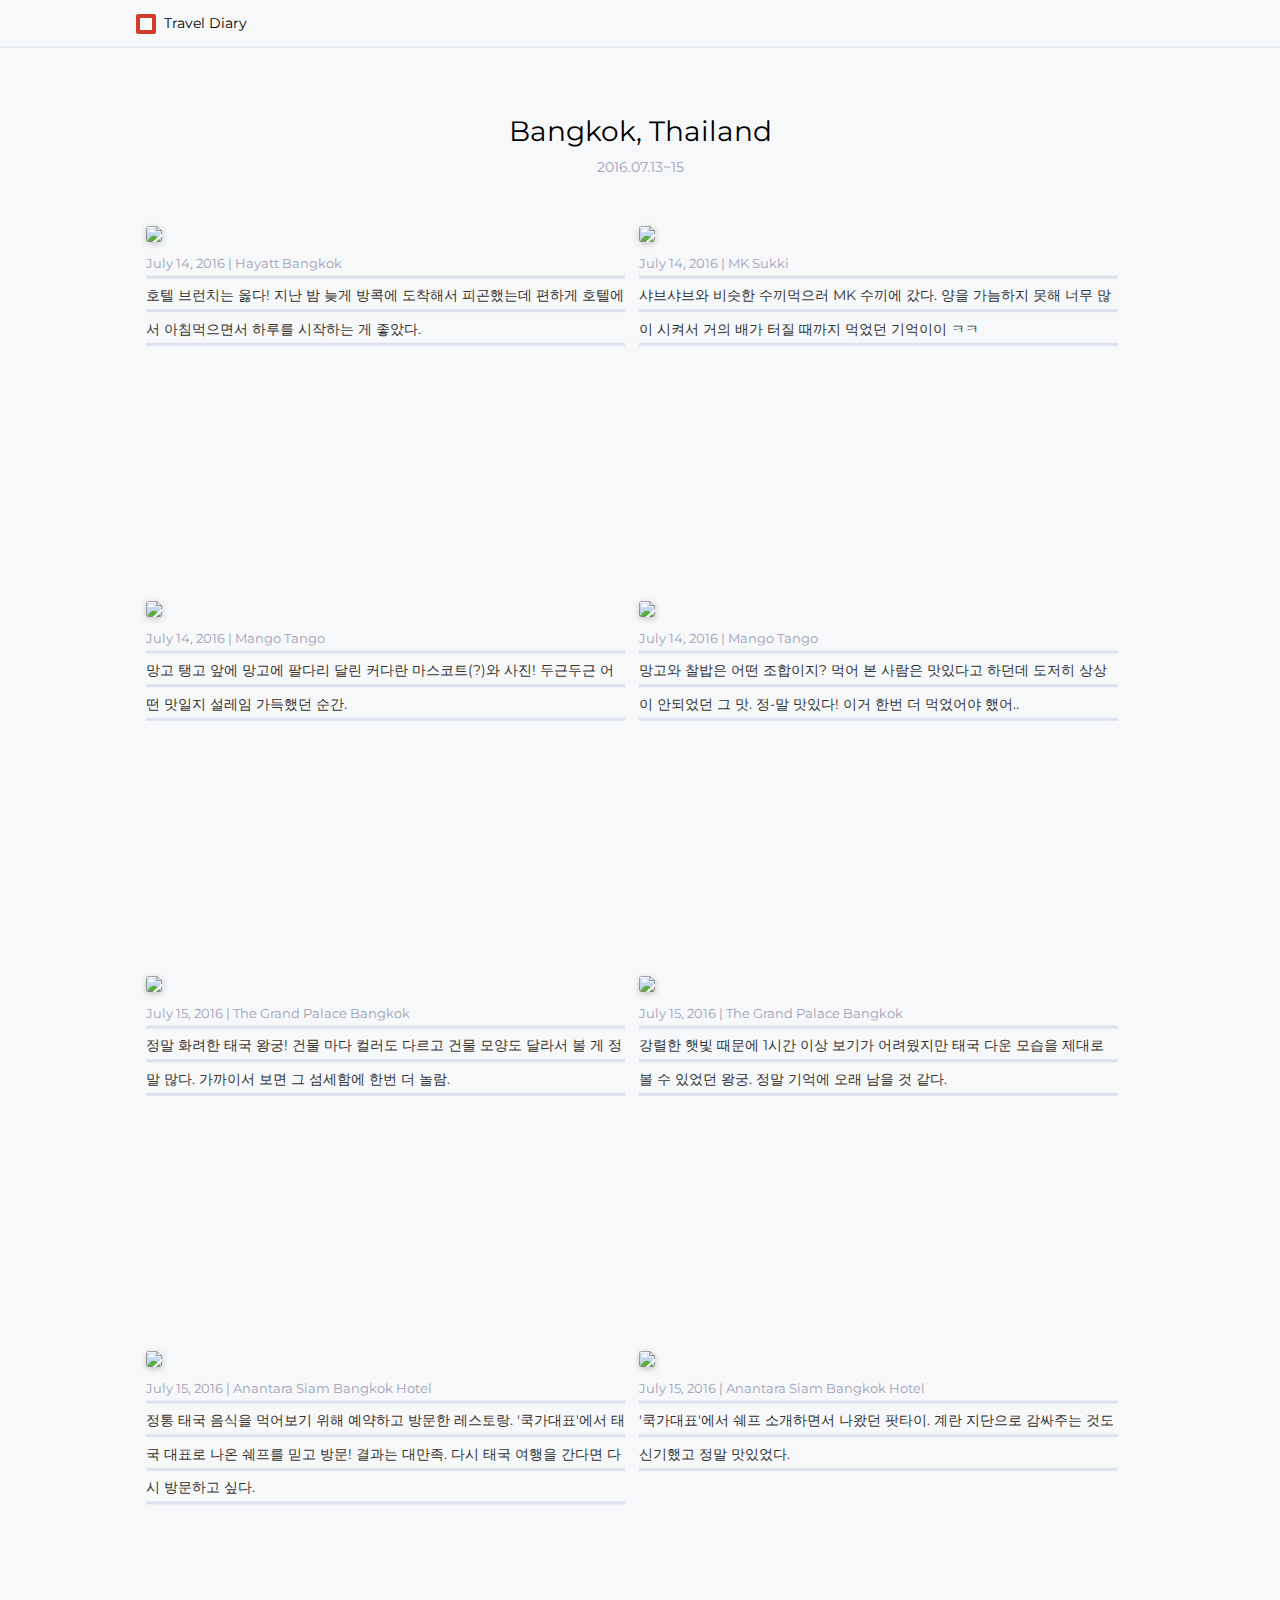
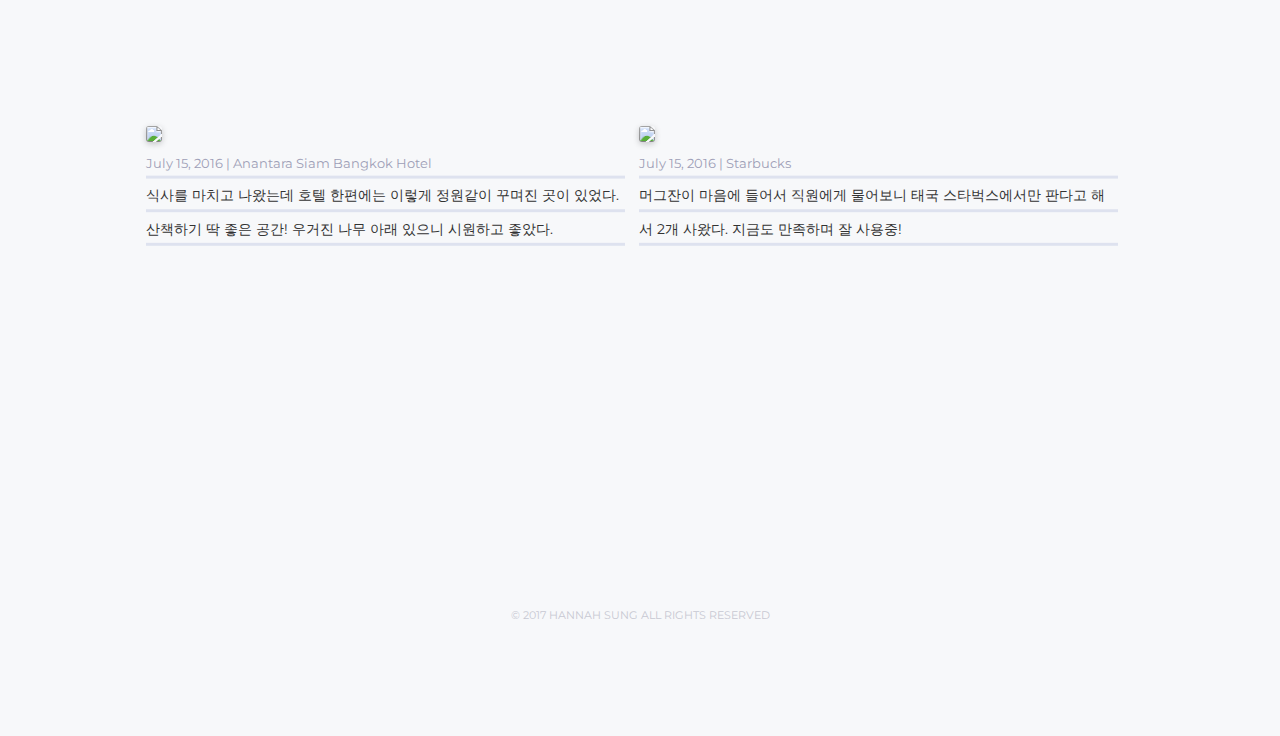
==== 2016_bangkok.html @ ac0f57f3 "텍스트 업데이트" ====
<!DOCTYPE html>
<html>

<head>
  <title>2016 Bangkok, Thailand</title>
  <link href="style.css" type="text/css" rel="stylesheet">
  <link href="https://fonts.googleapis.com/css?family=Cabin:400,700|Montserrat:400,700" rel="stylesheet">
</head>

<body id="home">
    <div id="header">
      <div class="topnav" id="myTopnav">
        <div class="nav_left">
          <a class="logo" href="index.html">
            <img src="img/logo.png" alt="logo" style="fixed" class="logo_img">
            <span class="logo_text">Travel Diary</span>
          </a>
        </div>
      </div>
    </div>
    
  <div class="style fade-in">
    <div class="list"> 
        <div class="detail_photo">

          <div class="detail_title">
              <h2>Bangkok, Thailand</h2>
              <p class="date">2016.07.13~15</p>
          </div>

          <div class="row">
            <div id="photo_list">
              <img src="img/2016_bangkok/1.jpg" onclick="openModal();currentSlide(1)" class="hover-shadow">
              <div class="note">
                  <span class="metadata">July 14, 2016 | Hayatt Bangkok</span>
                <p class="description">호텔 브런치는 옳다! 지난 밤 늦게 방콕에 도착해서 피곤했는데 편하게 호텔에서 아침먹으면서 하루를 시작하는 게 좋았다. </p>
              </div>
            </div>

            <div id="photo_list">
              <img src="img/2016_bangkok/2.jpg" onclick="openModal();currentSlide(2)" class="hover-shadow">
              <div class="note">
                  <span class="metadata">July 14, 2016 | MK Sukki</span>
                <p class="description">샤브샤브와 비슷한 수끼먹으러 MK 수끼에 갔다. 양을 가늠하지 못해 너무 많이 시켜서 거의 배가 터질 때까지 먹었던 기억이이 ㅋㅋ</p>
              </div>
            </div>

            <div id="photo_list">
              <img src="img/2016_bangkok/3.jpg" onclick="openModal();currentSlide(3)" class="hover-shadow">
              <div class="note">
                  <span class="metadata">July 14, 2016 | Mango Tango</span>
                <p class="description">망고 탱고 앞에 망고에 팔다리 달린 커다란 마스코트(?)와 사진! 두근두근 어떤 맛일지 설레임 가득했던 순간.</p>
              </div>
            </div>
            <div id="photo_list">
              <img src="img/2016_bangkok/4.jpg" onclick="openModal();currentSlide(4)" class="hover-shadow">
              <div class="note">
                  <span class="metadata">July 14, 2016 | Mango Tango</span>
                <p class="description">망고와 찰밥은 어떤 조합이지? 먹어 본 사람은 맛있다고 하던데 도저히 상상이 안되었던 그 맛. 정-말 맛있다! 이거 한번 더 먹었어야 했어..</p>
              </div>
            </div>

            <div id="photo_list">
              <img src="img/2016_bangkok/5.jpg" onclick="openModal();currentSlide(5)" class="hover-shadow">
              <div class="note">
                  <span class="metadata">July 15, 2016 | The Grand Palace Bangkok</span>
                <p class="description">정말 화려한 태국 왕궁! 건물 마다 컬러도 다르고 건물 모양도 달라서 볼 게 정말 많다. 가까이서 보면 그 섬세함에 한번 더 놀람.</p>
              </div>
            </div>

            <div id="photo_list">
              <img src="img/2016_bangkok/6.jpg" onclick="openModal();currentSlide(6)" class="hover-shadow">
              <div class="note">
                  <span class="metadata">July 15, 2016 | The Grand Palace Bangkok</span>
                <p class="description">강렬한 햇빛 때문에 1시간 이상 보기가 어려웠지만 태국 다운 모습을 제대로 볼 수 있었던 왕궁. 정말 기억에 오래 남을 것 같다.</p>
              </div>
            </div>

            <div id="photo_list">
              <img src="img/2016_bangkok/7.jpg" onclick="openModal();currentSlide(7)" class="hover-shadow">
              <div class="note">
                  <span class="metadata">July 15, 2016 | Anantara Siam Bangkok Hotel</span>
                <p class="description">정통 태국 음식을 먹어보기 위해 예약하고 방문한 레스토랑. '쿡가대표'에서 태국 대표로 나온 쉐프를 믿고 방문! 결과는 대만족. 다시 태국 여행을 간다면 다시 방문하고 싶다.</p>
              </div>
            </div>

            <div id="photo_list">
              <img src="img/2016_bangkok/8.jpg" onclick="openModal();currentSlide(8)" class="hover-shadow">
              <div class="note">
                  <span class="metadata">July 15, 2016 | Anantara Siam Bangkok Hotel</span>
                <p class="description">'쿡가대표'에서 쉐프 소개하면서 나왔던 팟타이. 계란 지단으로 감싸주는 것도 신기했고 정말 맛있었다.</p>
              </div>
            </div>
              
            <div id="photo_list">
              <img src="img/2016_bangkok/9.jpg" onclick="openModal();currentSlide(9)" class="hover-shadow">
              <div class="note">
                  <span class="metadata">July 15, 2016 | Anantara Siam Bangkok Hotel</span>
                <p class="description">식사를 마치고 나왔는데 호텔 한편에는 이렇게 정원같이 꾸며진 곳이 있었다. 산책하기 딱 좋은 공간! 우거진 나무 아래 있으니 시원하고 좋았다.</p>
              </div>
            </div>
              
            <div id="photo_list">
              <img src="img/2016_bangkok/10.jpg" onclick="openModal();currentSlide(10)" class="hover-shadow">
              <div class="note">
                  <span class="metadata">July 15, 2016 | Starbucks</span>
                <p class="description">머그잔이 마음에 들어서 직원에게 물어보니 태국 스타벅스에서만 판다고 해서 2개 사왔다. 지금도 만족하며 잘 사용중!</p>
              </div>
            </div>

          </div>
        </div>

          <div id="myModal" class="modal">
            <span class="close cursor" onclick="closeModal()">&times;</span>
            <div class="modal-content fade-in">

              <div class="mySlides style">
                <div class="numbertext">1 / 10</div>
                <img src="img/2016_bangkok/1.jpg" style="width:100%">
                <div class="caption-container">
                  <p id="caption">호텔 브런치는 옳다! 지난 밤 늦게 방콕에 도착해서 피곤했는데 편하게 호텔에서 아침먹으면서 하루를 시작하는 게 좋았다.</p>
                </div>
              </div>

              <div class="mySlides">
                <div class="numbertext">2 / 10</div>
                <img src="img/2016_bangkok/2.jpg" style="width:100%">
                <div class="caption-container">
                  <p id="caption">샤브샤브와 비슷한 수끼먹으러 MK 수끼에 갔다. 양을 가늠하지 못해 너무 많이 시켜서 거의 배가 터질 때까지 먹었던 기억이 ㅋㅋ</p>
                </div>
              </div>

              <div class="mySlides">
                <div class="numbertext">3 / 10</div>
                <img src="img/2016_bangkok/3.jpg" style="width:100%">
                <div class="caption-container">
                  <p id="caption">망고 탱고 앞에 망고에 팔다리 달린 커다란 마스코트(?)와 사진! 두근두근 어떤 맛일지 설레임 가득했던 순간</p>
                </div>
              </div>

              <div class="mySlides">
                <div class="numbertext">4 / 10</div>
                <img src="img/2016_bangkok/4.jpg" style="width:100%">
                <div class="caption-container">
                  <p id="caption">망고와 찰밥은 어떤 조합이지? 먹어 본 사람은 맛있다고 하던데 도저히 상상이 안되었던 그 맛. 정-말 맛있다! 이거 한번 더 먹었어야 했어..</p>
                </div>
              </div>
                
              <div class="mySlides style">
                <div class="numbertext">5 / 10</div>
                <img src="img/2016_bangkok/5.jpg" style="width:100%">
                <div class="caption-container">
                  <p id="caption">정말 화려한 태국 왕궁! 건물 마다 컬러도 다르고 건물 모양도 달라서 볼 게 정말 많다. 가까이서 보면 그 섬세함에 한번 더 놀람.</p>
                </div>
              </div>

              <div class="mySlides">
                <div class="numbertext">6 / 10</div>
                <img src="img/2016_bangkok/6.jpg" style="width:100%">
                <div class="caption-container">
                  <p id="caption">강렬한 햇빛 때문에 1시간 이상 보기가 어려웠지만 태국 다운 모습을 제대로 볼 수 있었던 왕궁. 정말 기억에 오래 남을 것 같다.</p>
                </div>
              </div>

              <div class="mySlides">
                <div class="numbertext">7 / 10</div>
                <img src="img/2016_bangkok/7.jpg" style="width:100%">
                <div class="caption-container">
                  <p id="caption">정통 태국 음식을 먹어보기 위해 예약하고 방문한 레스토랑. '쿡가대표'에서 태국 대표로 나온 쉐프를 믿고 방문! 결과는 대만족. 다시 태국 여행을 간다면 다시 방문하고 싶다.</p>
                </div>
              </div>
                
              <div class="mySlides style">
                <div class="numbertext">8/ 10</div>
                <img src="img/2016_bangkok/8.jpg" style="width:100%">
                <div class="caption-container">
                  <p id="caption">'쿡가대표'에서 쉐프 소개하면서 나왔던 팟타이. 계란 지단으로 감싸주는 것도 신기했고 정말 맛있었다.</p>
                </div>
              </div>

              <div class="mySlides">
                <div class="numbertext">9 / 10</div>
                <img src="img/2016_bangkok/9.jpg" style="width:100%">
                <div class="caption-container">
                  <p id="caption">식사를 마치고 나왔는데 호텔 한편에는 이렇게 정원같이 꾸며진 곳이 있었다. 산책하기 딱 좋은 공간! 우거진 나무 아래 있으니 시원하고 좋았다.</p>
                </div>
              </div>

              <div class="mySlides">
                <div class="numbertext">10 / 10</div>
                <img src="img/2016_bangkok/10.jpg" style="width:100%">
                <div class="caption-container">
                  <p id="caption">머그잔이 마음에 들어서 직원에게 물어보니 태국 스타벅스에서만 판다고 해서 2개 사왔다. 지금도 만족하며 잘 사용중!</p>
                </div>
              </div>

              <a class="prev" onclick="plusSlides(-1)">&#10094;</a>
              <a class="next" onclick="plusSlides(1)">&#10095;</a>

            </div>

          </div>
      </div>
    </div>
  

  <script>
    function openModal() {
    document.getElementById('myModal').style.display = "block";
    }

    function closeModal() {
    document.getElementById('myModal').style.display = "none";
    }

    var slideIndex = 1;
    showSlides(slideIndex);

    function plusSlides(n) {
    showSlides(slideIndex += n);
    }

    function currentSlide(n) {
    showSlides(slideIndex = n);
    }

    function showSlides(n) {
    var i;
    var slides = document.getElementsByClassName("mySlides");
    var dots = document.getElementsByClassName("demo");
    var captionText = document.getElementById("caption");
    if (n > slides.length) {slideIndex = 1}
    if (n < 1) {slideIndex = slides.length}
    for (i = 0; i < slides.length; i++) {
      slides[i].style.display = "none";
    }
    for (i = 0; i < dots.length; i++) {
      dots[i].className = dots[i].className.replace(" active", "");
    }
    slides[slideIndex-1].style.display = "block";
    dots[slideIndex-1].className += " active";
    captionText.innerHTML = dots[slideIndex-1].alt;
    }
  </script>

</body>

<footer id="footer">
  <p>© 2017 HANNAH SUNG ALL RIGHTS RESERVED</p>
</footer>

</html>
---- style.css ----
body {
  margin: 0 auto;
  min-height: 800px;
  font-family: sans-serif;
}

/*HOME*/

#home {
  background: #F7F8FA;
  position: relative;
  font-size: 14px;
}

.list {
    width: 100%;
    max-width: 1040px;
    margin: 1% auto;
}


.detail_photo{
  margin: 0 auto;
}


.logo_img{
  width: 20px;
  height: 20px;
  position: absolute;
}

.logo_text {
  font-family: 'Montserrat', sans-serif;
  font-size: 1.15em;
  color: #000;
  margin-left: 28px;
}


p {
  margin: 5% auto;
  padding: 0;
  font-family: 'Montserrat', sans-serif;
}

.topnav {
    background-color: #F7F8FA;
    border-bottom: solid 2px #e8ebf0;
    overflow: hidden;
}
.nav_left{
    width: 1040px;
    margin: 0 auto;
}

.topnav a {
    float: left;
    display: block;
    color: #000;
    text-align: center;
    padding: 14px 16px;
    text-decoration: none;
    font-size: 0.9em;
}

.topnav a:hover {
    background-color: #f0f3f7;
    color: black;
}

.topnav a.active {
    background-color: #4CAF50;
    color: white;
  }

.title {
  color: #000000;
  padding: 30px 0 20px 0;
}

.location{
  font-size: 1.3em;
  color: #000000;
  text-align: center;
  margin-bottom: 6px;
  padding: 0;
}

h3 {
  font-size:1.15em;
  color: #000000;
}

.date {
  font-size: 1em;
  color: #9E9FB7;
  text-align: center;
  margin: 0;
  padding: 0;
}


.card {
    box-shadow: 0 2px 6px 0 rgba(0,0,0,0.2);
    transition: 0.3s;
    width: 30.5%;
    height: auto;
    background: #ffffff;
    margin: 1%;
    display: inline-block;
    border-radius: 3px;
    min-height: 230px;
    vertical-align: top;
}

.card:hover {
    box-shadow: 0 10px 20px 0 rgba(0,0,0,0.2);
}

.container {
    padding-bottom: 1em;
    margin: 0 auto;
}

.album img {
  border-radius: 3px 3px 0 0;
}

#photo_list {
  width: 48%;
  height: auto;
  display: inline-block;
  border-radius: 3px;
  margin: 0.5%;
  margin-top: 50px;
  cursor: pointer;
  transition: 0.3s;
  min-height: 320px;
  vertical-align: top;

}

#photo_list img {
  border-radius: 3px;
  box-shadow: 0 2px 6px 0 rgba(0,0,0,0.2);
  transition: 0.3s;
  height: auto;
  width:100%;
}

#photo_list img:hover {
    box-shadow: 0 10px 20px 0 rgba(0,0,0,0.2);
}

.link_wrap {
    z-index: 100;
    text-decoration: none;
}

.album{
  margin: 0;
  padding-bottom: 20px;
}

.album_number {
  font-size: 1em;
  color: #9E9FB7;
  margin-left: 10px;
  font-family: 'Montserrat', sans-serif;
}

.year {
  font-size: 1.8em;
  margin-left: 10px;
  margin: 40px 0 20px 10px;
  box-shadow: inset 0 -3px #D0021B;
  padding-bottom: 6px;
  font-family: 'Montserrat', sans-serif;
}

h2 {
  text-align: center;
  font-family: 'Montserrat', sans-serif;
  margin-bottom: 10px;
  font-weight: normal;
  font-size: 2em;
}

.metadata {
  color: #9E9FB7;
  font-size: 0.9em;
  padding-top: 10px;
  margin: 0;
  font-family: 'Montserrat', sans-serif;
}

.description {
  color: #333333;
  font-size: 1em;
  line-height: 2em;
}

/*DETAIL*/

.row {
    padding: 0 2%;
    margin: 0 auto;
    max-width: 1000px;
}


.detail_title {
  padding-top: 30px;
}

.note {
  top: 20px; right: 0; bottom: 40px; left: 60px;
  background: linear-gradient(transparent, transparent 2.2em, #DEE2EF 2.2em);
  background-size: 2.4em 2.4em;
  padding-top: 10px;
}


.note p {
  color: #333333;
  font-size: 1em;
  line-height: 2.4em;
  width: 100%;
  max-width: 100%;
  height: 100%;
  max-height: 100%;
  border: 0;
  outline: 0;
  background: transparent;
  box-sizing: border-box;
  z-index: 1;
  margin-top: 8px;
}

#footer {
  width: 100%
  margin: 0 auto;
  padding: 80px 0 50px 0;
  color: #c7c8d2;
  font-size: 0.8em;
  font-family: 'Montserrat', sans-serif;
  text-align: center;
}



/* modal */


.row > .column {
  padding: 0 8px;
}

.row:after {
  content: "";
  display: table;
  clear: both;
}

.column {
  float: left;
  width: 25%;
}

/* The Modal (background) */
.modal {
  display: none;
  position: fixed;
  z-index: 1;
  padding-top: 50px;
  left: 0;
  top: 0;
  width: 100%;
  height: 100%;
  overflow: auto;
  background-color: rgba(0, 0, 0, 0.9);
}

/* Modal Content */
.modal-content {
  position: relative;
  margin: 0 auto;
  padding: 0;
  width: 60%;
  max-width: 1000px;
}

/* The Close Button */
.close {
  color: #DEE2EF;
  position: absolute;
  top: 10px;
  right: 25px;
  font-size: 2.2em;
  font-weight: normal;
}

.close:hover,
.close:focus {
  color: #9E9FB7;
  text-decoration: none;
  cursor: pointer;
}

.mySlides {
  display: none;
}

.mySlides img {
  border-radius: 3px;
}

/* Next & previous buttons */
.prev,
.next {
  cursor: pointer;
  position: absolute;
  top: 50%;
  width: auto;
  padding: 16px;
  margin-top: -50px;
  color: white;
  font-weight: bold;
  font-size: 1.6em;
  transition: 0.6s ease;
  border-radius: 0 3px 3px 0;
  user-select: none;
  -webkit-user-select: none;
}

/* Position the "next button" to the right */
.next {
  right: 0;
  border-radius: 3px 0 0 3px;
}

/* On hover, add a black background color with a little bit see-through */
.prev:hover,
.next:hover {
  background-color: rgba(0, 0, 0, 0.8);
}

/* Number text (1/3 etc) */

/*.numbertext {
  color: #f2f2f2;
  font-size: 12px;
  padding: 8px 12px;
  position: absolute;
  top: 0;
}*/

.caption-container {
  color: white;
  border-radius: 5px;
  position: absolute;
  margin: 0 auto;
  width: 100%;
}

#caption {
  font-size: 1em;
  font-weight: normal;
  color: #fff;
  text-align: center;
  line-height: 1.5em;
}

img.demo {
  opacity: 0.6;
}

.active,
.demo:hover {
  opacity: 1;
}

img.hover-shadow {
  transition: 0.3s
}

.hover-shadow:hover {
  box-shadow: 0 4px 8px 0 rgba(0, 0, 0, 0.2), 0 6px 20px 0 rgba(0, 0, 0, 0.19)
}

/*Page Fade-in*/
.fade-in {
  animation: fadeIn ease 1s;
  -webkit-animation: fadeIn ease 1s;
  -moz-animation: fadeIn ease 1s;
  -o-animation: fadeIn ease 1s;
  -ms-animation: fadeIn ease 1s;
}


@keyframes fadeIn{
  0% {
    opacity:0;
  }
  100% {
    opacity:1;
  }
}

@-moz-keyframes fadeIn {
  0% {
    opacity:0;
  }
  100% {
    opacity:1;
  }
}

@-webkit-keyframes fadeIn {
  0% {
    opacity:0;
  }
  100% {
    opacity:1;
  }
}

@-o-keyframes fadeIn {
  0% {
    opacity:0;
  }
  100% {
    opacity:1;
  }
}

@-ms-keyframes fadeIn {
  0% {
    opacity:0;
  }
  100% {
    opacity:1;
  }
}

@media only screen and (min-width: 320px) and (max-width: 480px){
    .card {
        width: 90%;
        margin: 2% 5%;
        }
    .album {
        margin:0 auto;
    }
    .title {
        margin: 0 5%;
    }
    .year {
        margin: 0;
    } 
    #photo_list{
        width: 90%;
        margin: 2%;
        min-height: 360px;
    }
    .detail_title {
        padding-bottom: 30px;
    }
    .modal-content {
      position: relative;
      margin: 0 auto;
      padding: 0;
      width: 80%;
      max-width: 400px;
    }
    .prev,
    .next {
        top: 60%;
    } 
    
}
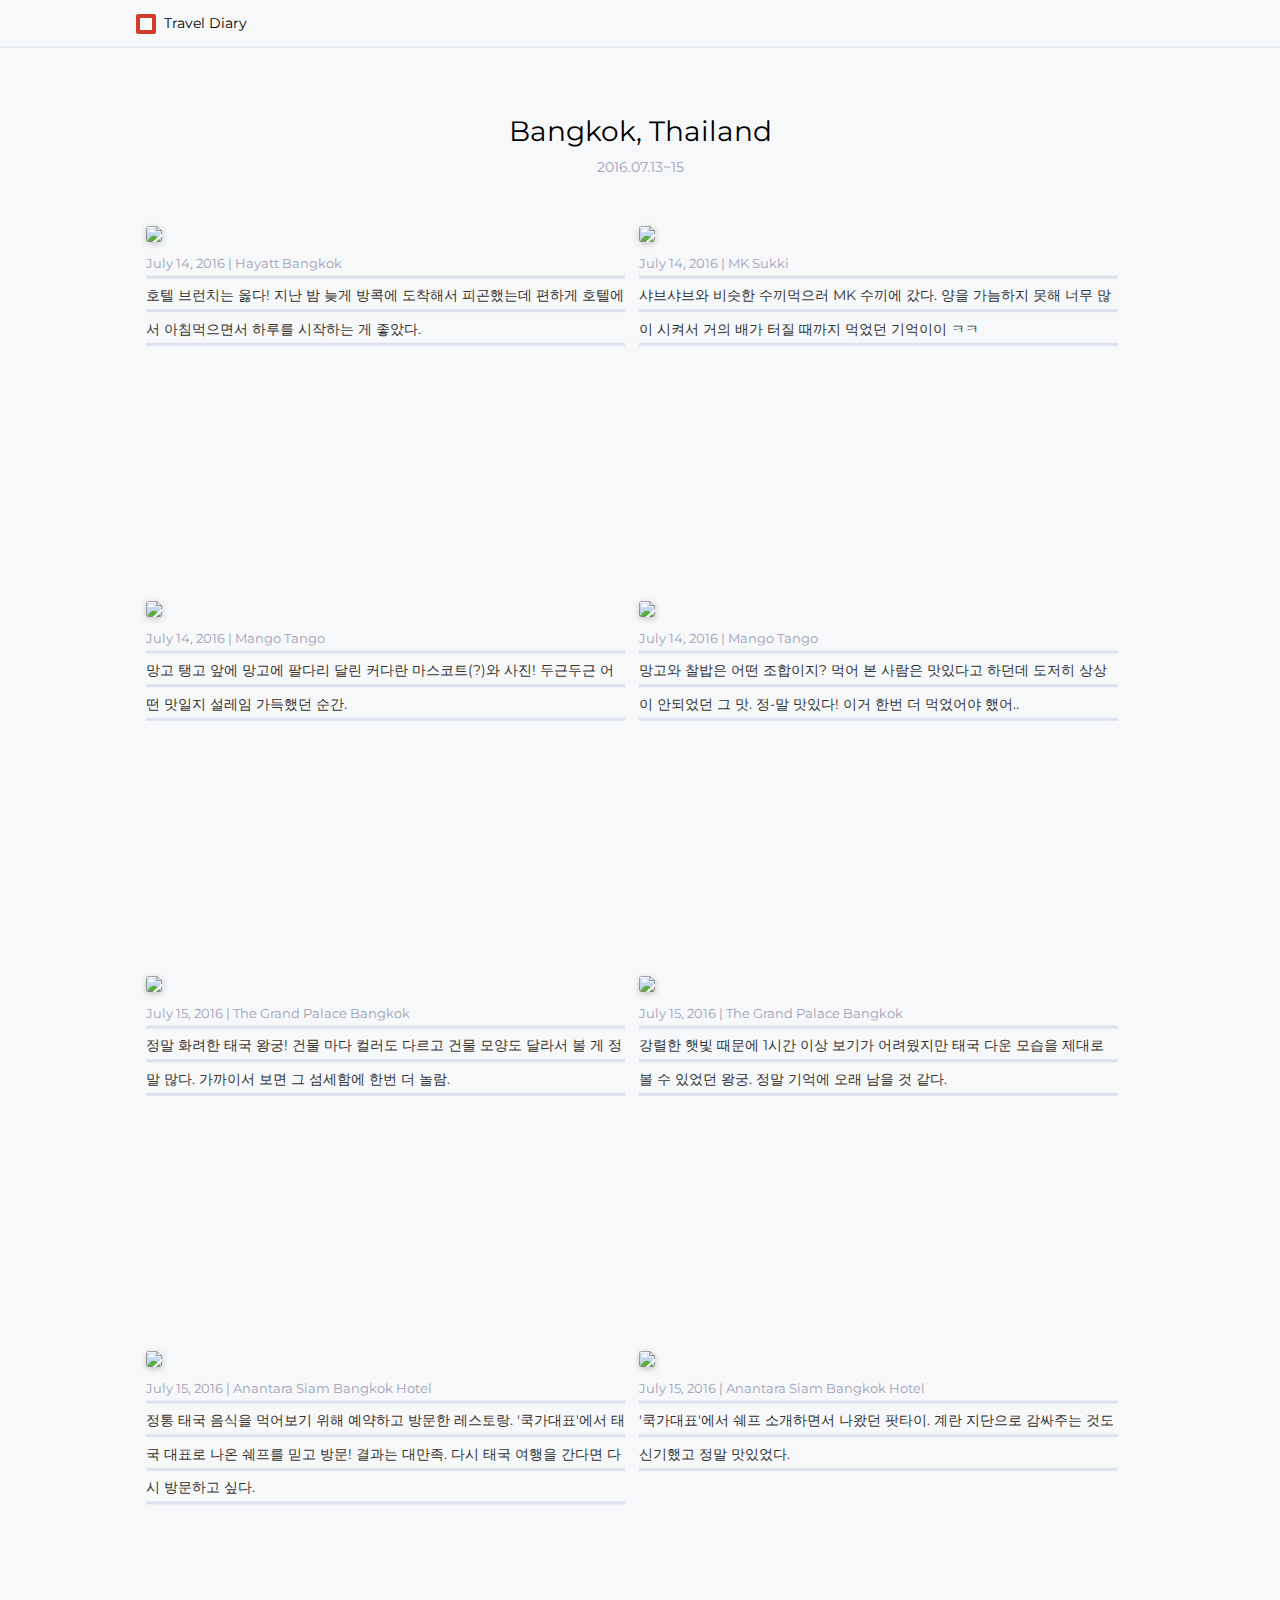
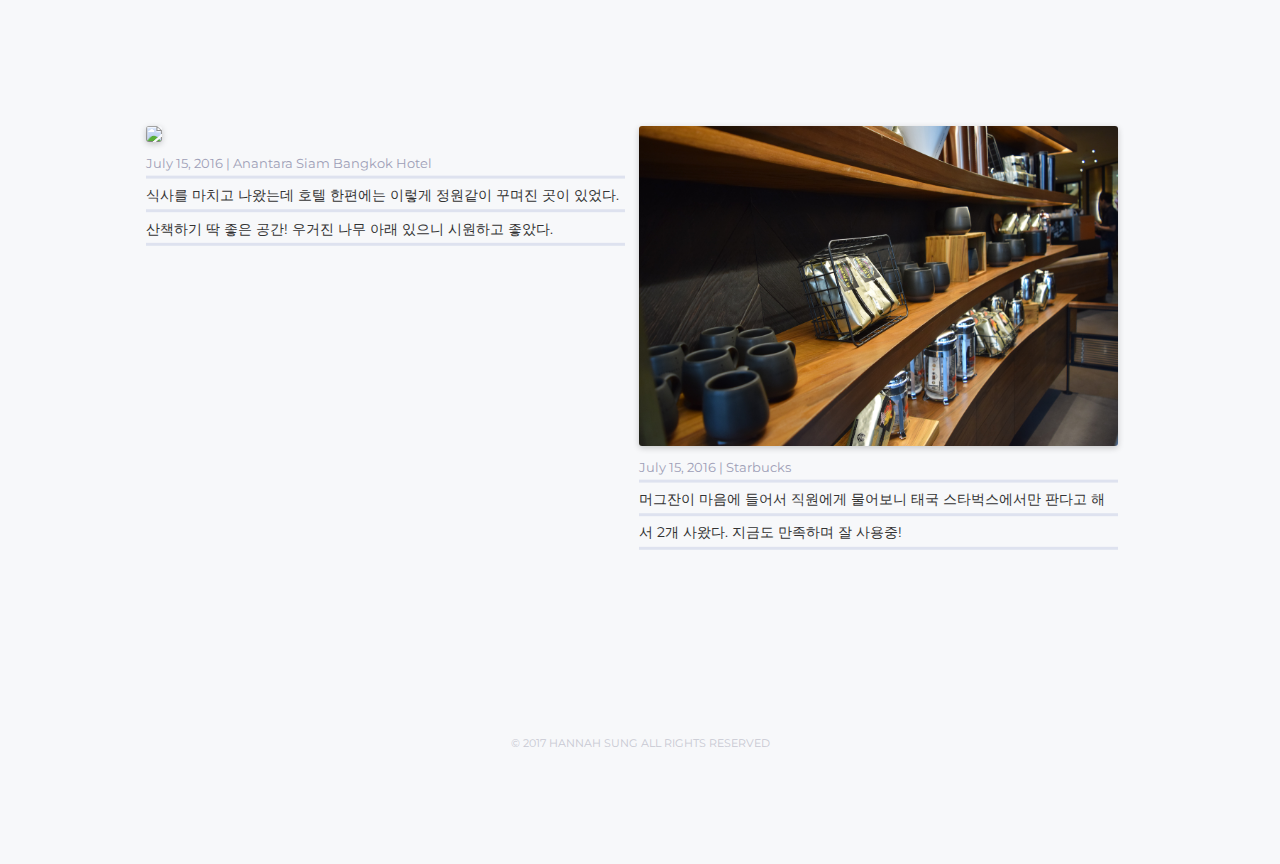
==== commit dc89a098: "JPG로 변경" ====
--- a/2016_bangkok.html
+++ b/2016_bangkok.html
@@ -30,7 +30,7 @@
 
           <div class="row">
             <div id="photo_list">
-              <img src="img/2016_bangkok/1.jpg" onclick="openModal();currentSlide(1)" class="hover-shadow">
+              <img src="img/2016_bangkok/1.JPG" onclick="openModal();currentSlide(1)" class="hover-shadow">
               <div class="note">
                   <span class="metadata">July 14, 2016 | Hayatt Bangkok</span>
                 <p class="description">호텔 브런치는 옳다! 지난 밤 늦게 방콕에 도착해서 피곤했는데 편하게 호텔에서 아침먹으면서 하루를 시작하는 게 좋았다. </p>
@@ -38,7 +38,7 @@
             </div>
 
             <div id="photo_list">
-              <img src="img/2016_bangkok/2.jpg" onclick="openModal();currentSlide(2)" class="hover-shadow">
+              <img src="img/2016_bangkok/2.JPG" onclick="openModal();currentSlide(2)" class="hover-shadow">
               <div class="note">
                   <span class="metadata">July 14, 2016 | MK Sukki</span>
                 <p class="description">샤브샤브와 비슷한 수끼먹으러 MK 수끼에 갔다. 양을 가늠하지 못해 너무 많이 시켜서 거의 배가 터질 때까지 먹었던 기억이이 ㅋㅋ</p>
@@ -46,14 +46,14 @@
             </div>
 
             <div id="photo_list">
-              <img src="img/2016_bangkok/3.jpg" onclick="openModal();currentSlide(3)" class="hover-shadow">
+              <img src="img/2016_bangkok/3.JPG" onclick="openModal();currentSlide(3)" class="hover-shadow">
               <div class="note">
                   <span class="metadata">July 14, 2016 | Mango Tango</span>
                 <p class="description">망고 탱고 앞에 망고에 팔다리 달린 커다란 마스코트(?)와 사진! 두근두근 어떤 맛일지 설레임 가득했던 순간.</p>
               </div>
             </div>
             <div id="photo_list">
-              <img src="img/2016_bangkok/4.jpg" onclick="openModal();currentSlide(4)" class="hover-shadow">
+              <img src="img/2016_bangkok/4.JPG" onclick="openModal();currentSlide(4)" class="hover-shadow">
               <div class="note">
                   <span class="metadata">July 14, 2016 | Mango Tango</span>
                 <p class="description">망고와 찰밥은 어떤 조합이지? 먹어 본 사람은 맛있다고 하던데 도저히 상상이 안되었던 그 맛. 정-말 맛있다! 이거 한번 더 먹었어야 했어..</p>
@@ -61,7 +61,7 @@
             </div>
 
             <div id="photo_list">
-              <img src="img/2016_bangkok/5.jpg" onclick="openModal();currentSlide(5)" class="hover-shadow">
+              <img src="img/2016_bangkok/5.JPG" onclick="openModal();currentSlide(5)" class="hover-shadow">
               <div class="note">
                   <span class="metadata">July 15, 2016 | The Grand Palace Bangkok</span>
                 <p class="description">정말 화려한 태국 왕궁! 건물 마다 컬러도 다르고 건물 모양도 달라서 볼 게 정말 많다. 가까이서 보면 그 섬세함에 한번 더 놀람.</p>
@@ -69,7 +69,7 @@
             </div>
 
             <div id="photo_list">
-              <img src="img/2016_bangkok/6.jpg" onclick="openModal();currentSlide(6)" class="hover-shadow">
+              <img src="img/2016_bangkok/6.JPG" onclick="openModal();currentSlide(6)" class="hover-shadow">
               <div class="note">
                   <span class="metadata">July 15, 2016 | The Grand Palace Bangkok</span>
                 <p class="description">강렬한 햇빛 때문에 1시간 이상 보기가 어려웠지만 태국 다운 모습을 제대로 볼 수 있었던 왕궁. 정말 기억에 오래 남을 것 같다.</p>
@@ -77,7 +77,7 @@
             </div>
 
             <div id="photo_list">
-              <img src="img/2016_bangkok/7.jpg" onclick="openModal();currentSlide(7)" class="hover-shadow">
+              <img src="img/2016_bangkok/7.JPG" onclick="openModal();currentSlide(7)" class="hover-shadow">
               <div class="note">
                   <span class="metadata">July 15, 2016 | Anantara Siam Bangkok Hotel</span>
                 <p class="description">정통 태국 음식을 먹어보기 위해 예약하고 방문한 레스토랑. '쿡가대표'에서 태국 대표로 나온 쉐프를 믿고 방문! 결과는 대만족. 다시 태국 여행을 간다면 다시 방문하고 싶다.</p>
@@ -85,7 +85,7 @@
             </div>
 
             <div id="photo_list">
-              <img src="img/2016_bangkok/8.jpg" onclick="openModal();currentSlide(8)" class="hover-shadow">
+              <img src="img/2016_bangkok/8.JPG" onclick="openModal();currentSlide(8)" class="hover-shadow">
               <div class="note">
                   <span class="metadata">July 15, 2016 | Anantara Siam Bangkok Hotel</span>
                 <p class="description">'쿡가대표'에서 쉐프 소개하면서 나왔던 팟타이. 계란 지단으로 감싸주는 것도 신기했고 정말 맛있었다.</p>
@@ -93,7 +93,7 @@
             </div>
               
             <div id="photo_list">
-              <img src="img/2016_bangkok/9.jpg" onclick="openModal();currentSlide(9)" class="hover-shadow">
+              <img src="img/2016_bangkok/9.JPG" onclick="openModal();currentSlide(9)" class="hover-shadow">
               <div class="note">
                   <span class="metadata">July 15, 2016 | Anantara Siam Bangkok Hotel</span>
                 <p class="description">식사를 마치고 나왔는데 호텔 한편에는 이렇게 정원같이 꾸며진 곳이 있었다. 산책하기 딱 좋은 공간! 우거진 나무 아래 있으니 시원하고 좋았다.</p>
@@ -101,7 +101,7 @@
             </div>
               
             <div id="photo_list">
-              <img src="img/2016_bangkok/10.jpg" onclick="openModal();currentSlide(10)" class="hover-shadow">
+              <img src="img/2016_bangkok/10.JPG" onclick="openModal();currentSlide(10)" class="hover-shadow">
               <div class="note">
                   <span class="metadata">July 15, 2016 | Starbucks</span>
                 <p class="description">머그잔이 마음에 들어서 직원에게 물어보니 태국 스타벅스에서만 판다고 해서 2개 사왔다. 지금도 만족하며 잘 사용중!</p>
@@ -117,7 +117,7 @@
 
               <div class="mySlides style">
                 <div class="numbertext">1 / 10</div>
-                <img src="img/2016_bangkok/1.jpg" style="width:100%">
+                <img src="img/2016_bangkok/1.JPG" style="width:100%">
                 <div class="caption-container">
                   <p id="caption">호텔 브런치는 옳다! 지난 밤 늦게 방콕에 도착해서 피곤했는데 편하게 호텔에서 아침먹으면서 하루를 시작하는 게 좋았다.</p>
                 </div>
@@ -125,7 +125,7 @@
 
               <div class="mySlides">
                 <div class="numbertext">2 / 10</div>
-                <img src="img/2016_bangkok/2.jpg" style="width:100%">
+                <img src="img/2016_bangkok/2.JPG" style="width:100%">
                 <div class="caption-container">
                   <p id="caption">샤브샤브와 비슷한 수끼먹으러 MK 수끼에 갔다. 양을 가늠하지 못해 너무 많이 시켜서 거의 배가 터질 때까지 먹었던 기억이 ㅋㅋ</p>
                 </div>
@@ -133,7 +133,7 @@
 
               <div class="mySlides">
                 <div class="numbertext">3 / 10</div>
-                <img src="img/2016_bangkok/3.jpg" style="width:100%">
+                <img src="img/2016_bangkok/3.JPG" style="width:100%">
                 <div class="caption-container">
                   <p id="caption">망고 탱고 앞에 망고에 팔다리 달린 커다란 마스코트(?)와 사진! 두근두근 어떤 맛일지 설레임 가득했던 순간</p>
                 </div>
@@ -141,7 +141,7 @@
 
               <div class="mySlides">
                 <div class="numbertext">4 / 10</div>
-                <img src="img/2016_bangkok/4.jpg" style="width:100%">
+                <img src="img/2016_bangkok/4.JPG" style="width:100%">
                 <div class="caption-container">
                   <p id="caption">망고와 찰밥은 어떤 조합이지? 먹어 본 사람은 맛있다고 하던데 도저히 상상이 안되었던 그 맛. 정-말 맛있다! 이거 한번 더 먹었어야 했어..</p>
                 </div>
@@ -149,7 +149,7 @@
                 
               <div class="mySlides style">
                 <div class="numbertext">5 / 10</div>
-                <img src="img/2016_bangkok/5.jpg" style="width:100%">
+                <img src="img/2016_bangkok/5.JPG" style="width:100%">
                 <div class="caption-container">
                   <p id="caption">정말 화려한 태국 왕궁! 건물 마다 컬러도 다르고 건물 모양도 달라서 볼 게 정말 많다. 가까이서 보면 그 섬세함에 한번 더 놀람.</p>
                 </div>
@@ -157,7 +157,7 @@
 
               <div class="mySlides">
                 <div class="numbertext">6 / 10</div>
-                <img src="img/2016_bangkok/6.jpg" style="width:100%">
+                <img src="img/2016_bangkok/6.JPG" style="width:100%">
                 <div class="caption-container">
                   <p id="caption">강렬한 햇빛 때문에 1시간 이상 보기가 어려웠지만 태국 다운 모습을 제대로 볼 수 있었던 왕궁. 정말 기억에 오래 남을 것 같다.</p>
                 </div>
@@ -165,7 +165,7 @@
 
               <div class="mySlides">
                 <div class="numbertext">7 / 10</div>
-                <img src="img/2016_bangkok/7.jpg" style="width:100%">
+                <img src="img/2016_bangkok/7.JPG" style="width:100%">
                 <div class="caption-container">
                   <p id="caption">정통 태국 음식을 먹어보기 위해 예약하고 방문한 레스토랑. '쿡가대표'에서 태국 대표로 나온 쉐프를 믿고 방문! 결과는 대만족. 다시 태국 여행을 간다면 다시 방문하고 싶다.</p>
                 </div>
@@ -173,7 +173,7 @@
                 
               <div class="mySlides style">
                 <div class="numbertext">8/ 10</div>
-                <img src="img/2016_bangkok/8.jpg" style="width:100%">
+                <img src="img/2016_bangkok/8.JPG" style="width:100%">
                 <div class="caption-container">
                   <p id="caption">'쿡가대표'에서 쉐프 소개하면서 나왔던 팟타이. 계란 지단으로 감싸주는 것도 신기했고 정말 맛있었다.</p>
                 </div>
@@ -181,7 +181,7 @@
 
               <div class="mySlides">
                 <div class="numbertext">9 / 10</div>
-                <img src="img/2016_bangkok/9.jpg" style="width:100%">
+                <img src="img/2016_bangkok/9.JPG" style="width:100%">
                 <div class="caption-container">
                   <p id="caption">식사를 마치고 나왔는데 호텔 한편에는 이렇게 정원같이 꾸며진 곳이 있었다. 산책하기 딱 좋은 공간! 우거진 나무 아래 있으니 시원하고 좋았다.</p>
                 </div>
@@ -189,7 +189,7 @@
 
               <div class="mySlides">
                 <div class="numbertext">10 / 10</div>
-                <img src="img/2016_bangkok/10.jpg" style="width:100%">
+                <img src="img/2016_bangkok/10.JPG" style="width:100%">
                 <div class="caption-container">
                   <p id="caption">머그잔이 마음에 들어서 직원에게 물어보니 태국 스타벅스에서만 판다고 해서 2개 사왔다. 지금도 만족하며 잘 사용중!</p>
                 </div>
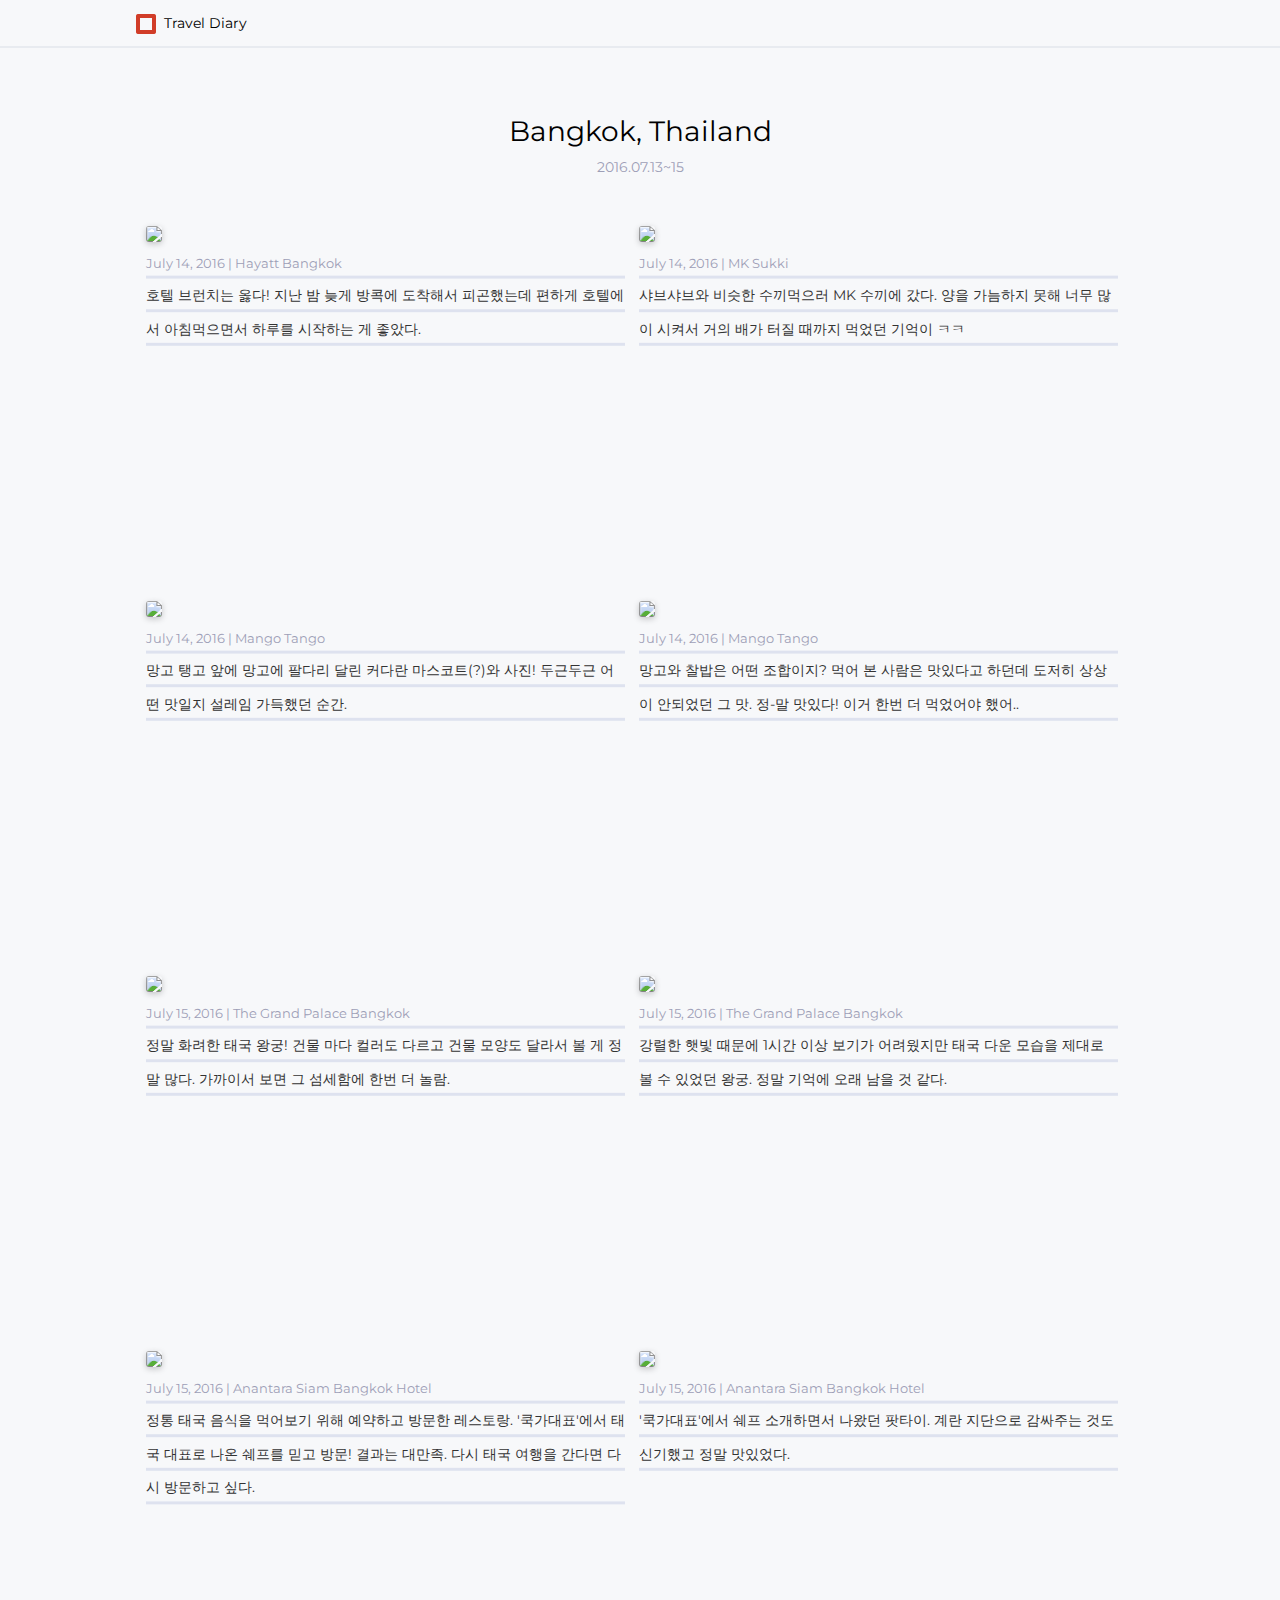
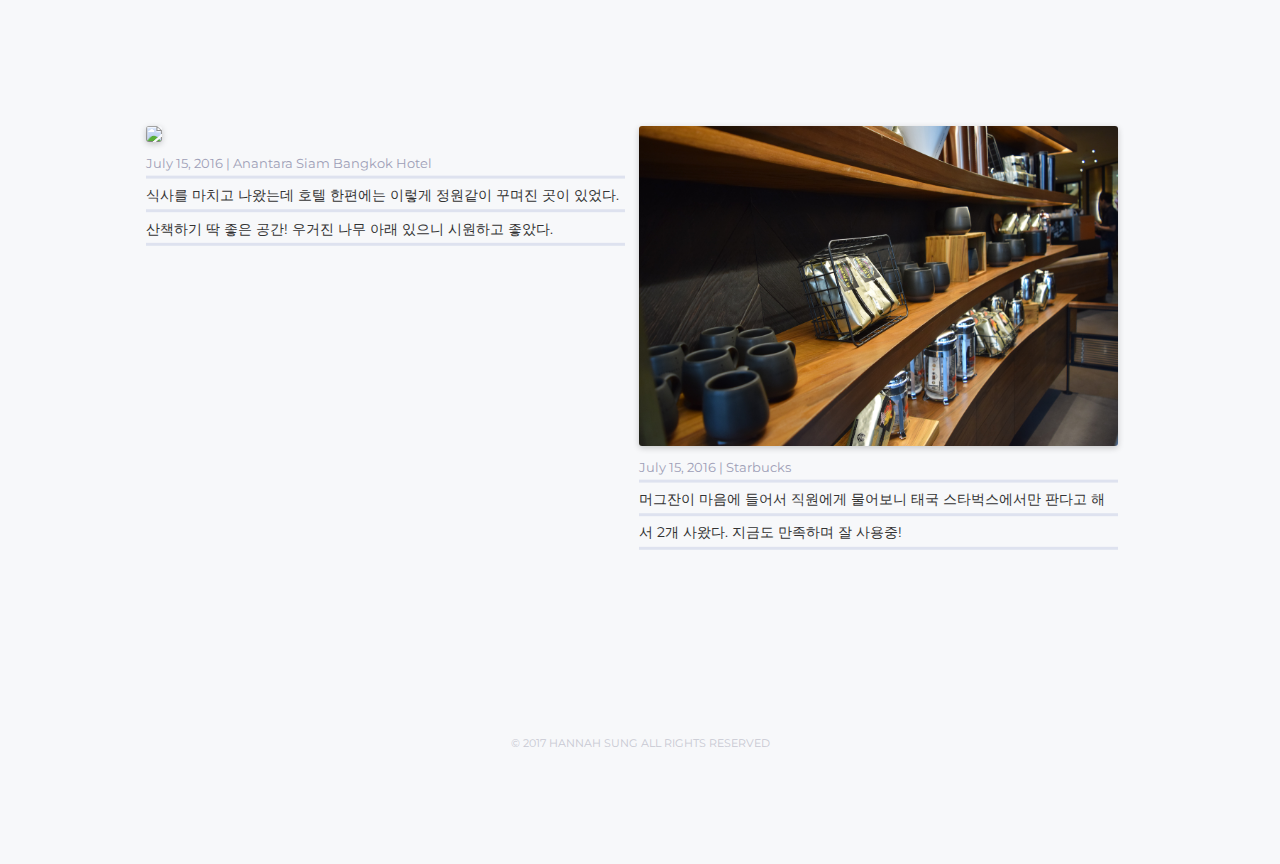
==== commit 7cfd400d: "jpg로 변경" ====
--- a/2016_bangkok.html
+++ b/2016_bangkok.html
@@ -41,7 +41,7 @@
               <img src="img/2016_bangkok/2.JPG" onclick="openModal();currentSlide(2)" class="hover-shadow">
               <div class="note">
                   <span class="metadata">July 14, 2016 | MK Sukki</span>
-                <p class="description">샤브샤브와 비슷한 수끼먹으러 MK 수끼에 갔다. 양을 가늠하지 못해 너무 많이 시켜서 거의 배가 터질 때까지 먹었던 기억이이 ㅋㅋ</p>
+                <p class="description">샤브샤브와 비슷한 수끼먹으러 MK 수끼에 갔다. 양을 가늠하지 못해 너무 많이 시켜서 거의 배가 터질 때까지 먹었던 기억이 ㅋㅋ</p>
               </div>
             </div>
 
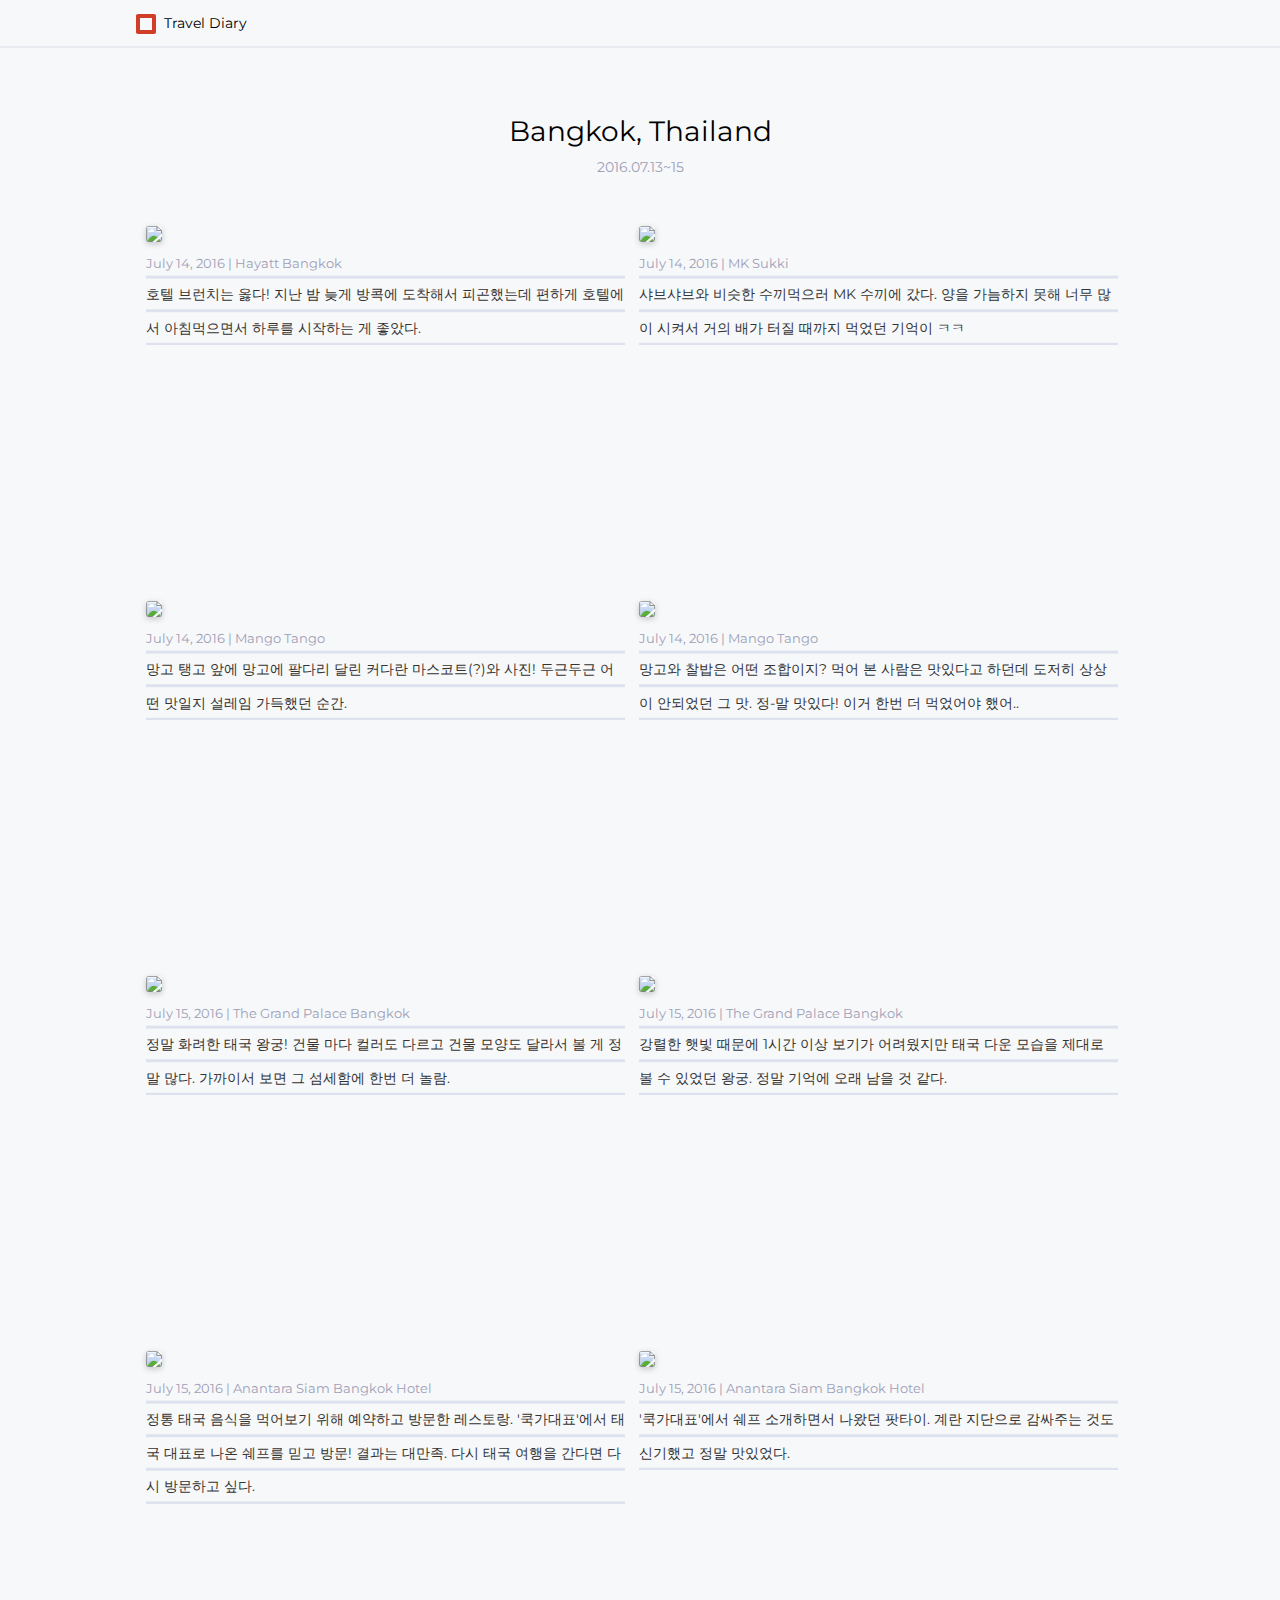
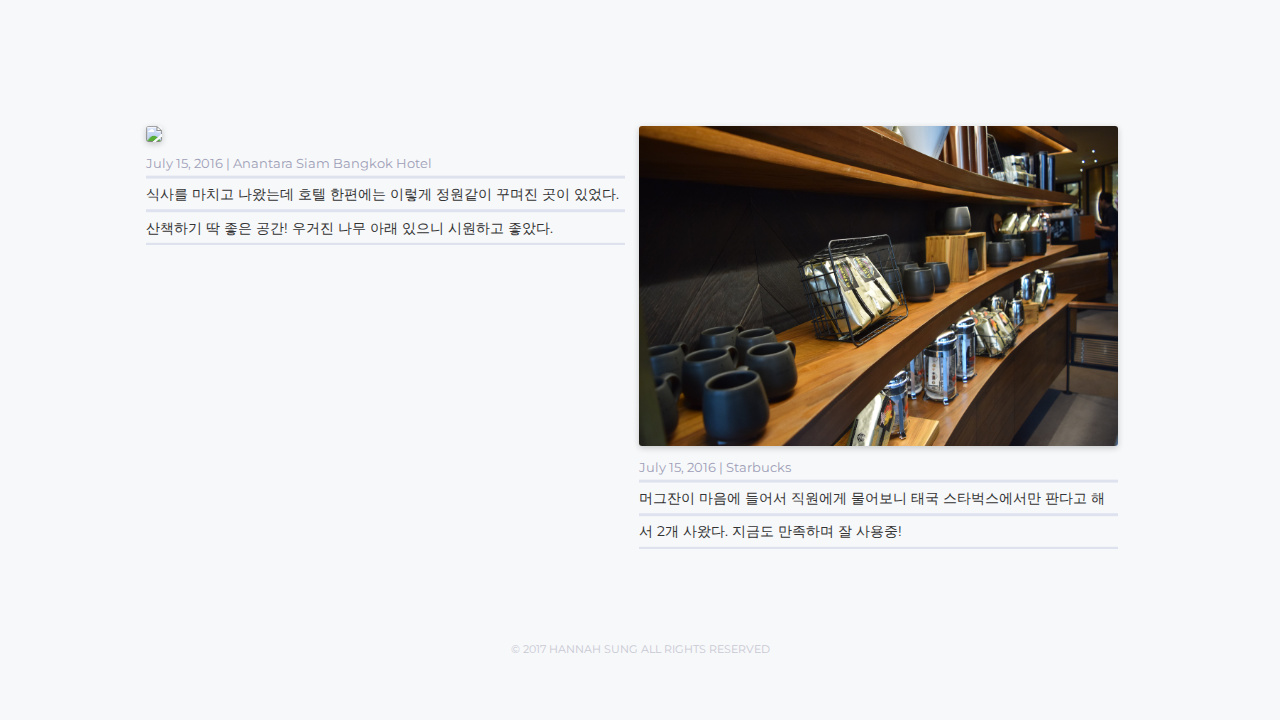
==== commit e6cf2b93: "description 변경" ====
--- a/2016_bangkok.html
+++ b/2016_bangkok.html
@@ -3,6 +3,16 @@
 
 <head>
   <title>2016 Bangkok, Thailand</title>
+  <meta charset="UTF-8">
+  <meta name="description" content="Travel Diary">
+  <meta name="keywords" content="HTML,CSS,JavaScript">
+  <meta name="author" content="Hannah Sung">
+  <meta property="og:url"                content="https://vanecita.github.io/" />
+  <meta property="og:type"               content="article" />
+  <meta property="og:title"              content="Travel Diary" />
+  <meta property="og:description"        content="2016년 방콕 여행 사진 앨범" />
+  <meta property="og:image"              content="https://vanecita.github.io/img/share.jpg" />
+    
   <link href="style.css" type="text/css" rel="stylesheet">
   <link href="https://fonts.googleapis.com/css?family=Cabin:400,700|Montserrat:400,700" rel="stylesheet">
 </head>
--- a/style.css
+++ b/style.css
@@ -99,7 +99,6 @@
   margin: 0;
   padding: 0;
 }
-
 
 .card {
     box-shadow: 0 2px 6px 0 rgba(0,0,0,0.2);
@@ -235,13 +234,12 @@
   background: transparent;
   box-sizing: border-box;
   z-index: 1;
-  margin-top: 8px;
+  margin-top: 7px;
 }
 
 #footer {
-  width: 100%
+  width: 100%;
   margin: 0 auto;
-  padding: 80px 0 50px 0;
   color: #c7c8d2;
   font-size: 0.8em;
   font-family: 'Montserrat', sans-serif;
@@ -459,9 +457,10 @@
         margin: 0;
     } 
     #photo_list{
-        width: 90%;
-        margin: 2%;
+        width: 100%;
+        margin: 0 auto;
         min-height: 360px;
+        padding-top: 10px;
     }
     .detail_title {
         padding-bottom: 30px;
@@ -470,12 +469,15 @@
       position: relative;
       margin: 0 auto;
       padding: 0;
-      width: 80%;
+      width: 90%;
       max-width: 400px;
     }
     .prev,
     .next {
         top: 60%;
     } 
+    .row {
+        padding: 0 5%;
+    }
     
 }